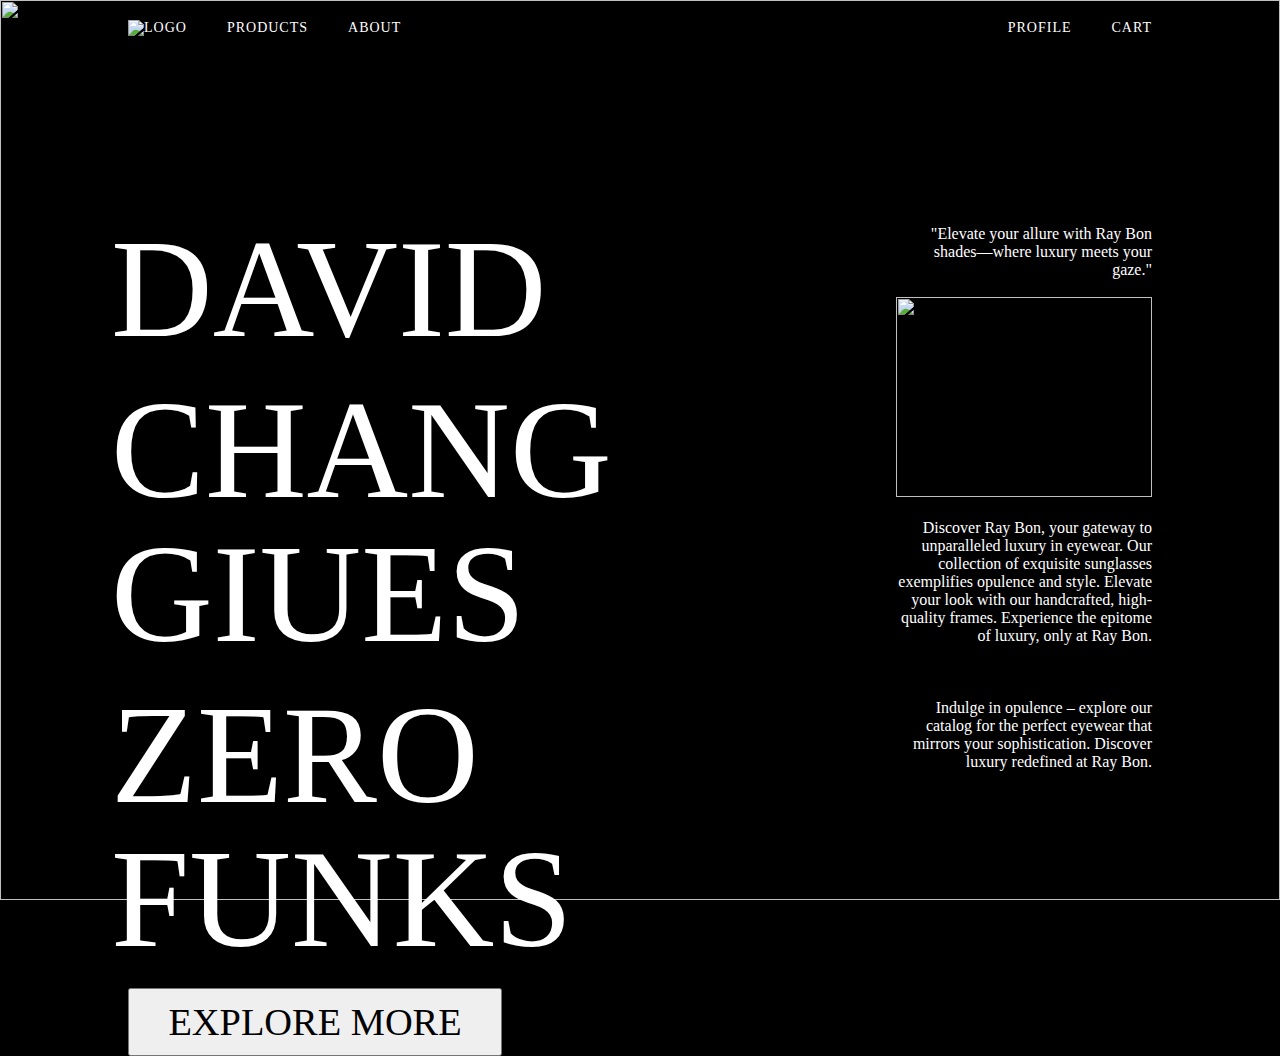
==== index.html @ 9eb02915 "Add files via upload" ====
<!DOCTYPE html>
<html lang="en">
<head>
    <meta charset="UTF-8">
    <meta name="viewport" content="width=device-width, initial-scale=1.0">
    <title>Rayban</title>
    <link rel="stylesheet" href="landingPage.css">
</head>
<body>
<div id="main">
    <div id="back">
        <img src="C:\Users\admin\Downloads\andre-furtado-RoDhGE3AykA-unsplash.jpg" alt="">
    </div>
    <div id="front">
            <div class="main-area">
                <div id="nav">
                    <div id="nleft"><a href="file:///F:/Coding/landingPage.html"><img src="C:\Users\admin\Downloads\dlf.pt-maui-jim-logo-png-2929068.png" alt="LOGO"></a>
                    <a href="https://india.ray-ban.com/sunglasses-clp">Products</a>
                    <a href="https://en.wikipedia.org/wiki/Ray-Ban">About</a>
                </div>
                <div id="nright"><a href="https://india.ray-ban.com/checkout/cart/">Cart</a><a href="https://india.ray-ban.com/customer/account/login/">Profile</a></div>
                </div>
                <div id="center">
                    <div id="center-left">
                        <div class="text">
                            <h1>DAVID CHANG</h1>
                            <h1>GIUES ZERO</h1>
                            <h1>FUNKS</h1>
                        </div>
                        <a href="https://india.ray-ban.com/"><button>EXPLORE MORE</button></a>

                    </div>
                    <div id="center-right">
                        <p>"Elevate your allure with Ray Bon shades—where luxury meets your gaze."</p>
                        <br>
                        <div class="img">
                           <img src="C:\Users\admin\Downloads\smiling-pretty-lady-with-red-lips-wearing-red-cap-dark-jacket-is-looking-camera-while-walking-city-sunny-warm-day.jpg" alt="">
                        </div>
                        <br>
                    <p>Discover Ray Bon, your gateway to unparalleled luxury in eyewear. Our collection of exquisite sunglasses exemplifies opulence and style. Elevate your look with our handcrafted, high-quality frames. Experience the epitome of luxury, only at Ray Bon.
                    </p>
                    <br>
                    <br>
                    <br>
                    <p>Indulge in opulence – explore our catalog for the perfect eyewear that mirrors your sophistication. Discover luxury redefined at Ray Bon.</p>
                    </div>
                </div>
            </div>
            
        </div>
    </div>
</div>
</body>
</html>
---- landingPage.css ----
@font-face {
    font-family: Kajiro Bold;
    src: url(./Kajiro\ Bold.woff2);
}
*{
    margin: 0;
    padding: 0;
    box-sizing: border-box;
}
html, body{
    width: 100%;
    height: 100%;
    background-color: black;
}
#main{
    width: 100%;
    height: 100vh;
}
#back{
    width: 100%;
    height: 100vh;
}
#front{
    position: absolute;
    width: 100%;
    height: 100vh;
    top: 0;
    left: 0;
    pointer-events: none;
}
.main-area{
    width: 80%;
    height: 100vh;
    margin: 0 auto;
    max-width: 1920px;
    position: relative;
}
#nav{
    width: 100%;
    padding: 20px 0px ;
    display: flex;
    justify-content: space-between;
}
#nleft img{
    height: 50px;
    cursor: pointer;
    pointer-events: all;
}
#nleft a{
    color: white;
    pointer-events: all;
    font-family: 'gillroy';
    text-decoration: none;
    text-transform: uppercase;
    letter-spacing: 1px;
    font-weight: 250;
    font-size: 14px;
    cursor: pointer;
}
#nright a{
    color: white;
    pointer-events: all;
    font-family: 'gillroy';
    text-decoration: none;
    text-transform: uppercase;
    letter-spacing: 1px;
    font-weight: 250;
    font-size: 14px;
    cursor: pointer;
}
#nleft{
    display: flex;
    align-items: center;
    gap: 40px;
}
#nright{
    display: flex;
align-items: center;
    gap: 40px;
    flex-direction: row-reverse;
}
#center{
    width: 100%;
    display: flex;
    position: absolute;
    left: 0;
    top: 25%;
    justify-content: space-between;
}
#center-left{
    min-width: 50%;
    height: 200px;    
}
#center-right{
    max-width: 25%;
    height: 200px;}
h1{
    font-family: 'kajiro';
    font-size: 11vw;
    font-weight: 100;
    color: white;
    margin: -17px;
}
button{
    padding: .8vw 3vw;
    font-size: 3vw;
    margin-top: 2vw;
    font-family: 'kajiro';
    cursor: pointer;
    pointer-events: all;
}
p{
    color: white;
    font-family: 'gillroy';
    font-size: 16px;
    font-weight: 300;
    text-align: right
}
.img img{
    width: 100%;
    height: 200px;
}
#back img{
    width: 100%;
    height: 100vh;
    object-fit:cover;
}
#nav a:hover{
    color: rgb(255, 0, 0);
}
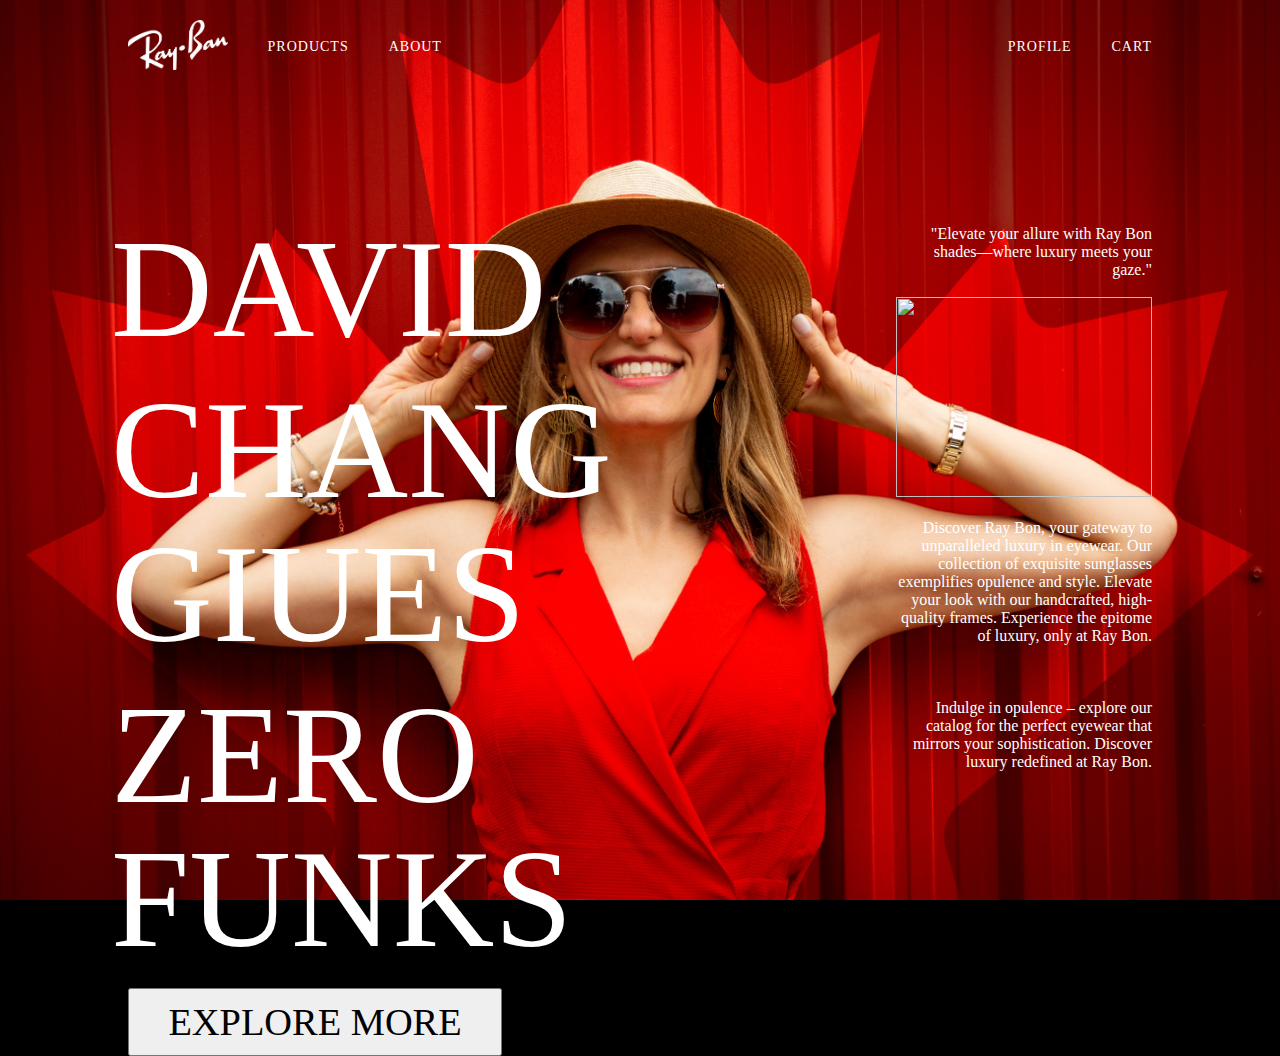
==== commit 1c9a9afd: "Update index.html" ====
--- a/index.html
+++ b/index.html
@@ -5,16 +5,17 @@
     <meta name="viewport" content="width=device-width, initial-scale=1.0">
     <title>Rayban</title>
     <link rel="stylesheet" href="landingPage.css">
+    <link rel="icon" href="C:\Users\admin\Downloads\vecteezy_ray-ban-logo-transparent-png_24806396_333.png">
 </head>
 <body>
 <div id="main">
     <div id="back">
-        <img src="C:\Users\admin\Downloads\andre-furtado-RoDhGE3AykA-unsplash.jpg" alt="">
+        <img src="./andre-furtado-RoDhGE3AykA-unsplash.jpg" alt="">
     </div>
     <div id="front">
             <div class="main-area">
                 <div id="nav">
-                    <div id="nleft"><a href="file:///F:/Coding/landingPage.html"><img src="C:\Users\admin\Downloads\dlf.pt-maui-jim-logo-png-2929068.png" alt="LOGO"></a>
+                    <div id="nleft"><a href="file:///F:/Coding/landingPage.html"><img src="./dlf.pt-maui-jim-logo-png-2929068.png" alt="LOGO"></a>
                     <a href="https://india.ray-ban.com/sunglasses-clp">Products</a>
                     <a href="https://en.wikipedia.org/wiki/Ray-Ban">About</a>
                 </div>
@@ -34,7 +35,7 @@
                         <p>"Elevate your allure with Ray Bon shades—where luxury meets your gaze."</p>
                         <br>
                         <div class="img">
-                           <img src="C:\Users\admin\Downloads\smiling-pretty-lady-with-red-lips-wearing-red-cap-dark-jacket-is-looking-camera-while-walking-city-sunny-warm-day.jpg" alt="">
+                           <img src="./smiling-pretty-lady-with-red-lips-wearing-red-cap-dark-jacket-is-looking-camera-while-walking-city-sunny-warm-day.jpg" alt="">
                         </div>
                         <br>
                     <p>Discover Ray Bon, your gateway to unparalleled luxury in eyewear. Our collection of exquisite sunglasses exemplifies opulence and style. Elevate your look with our handcrafted, high-quality frames. Experience the epitome of luxury, only at Ray Bon.
@@ -51,4 +52,4 @@
     </div>
 </div>
 </body>
-</html>+</html>
